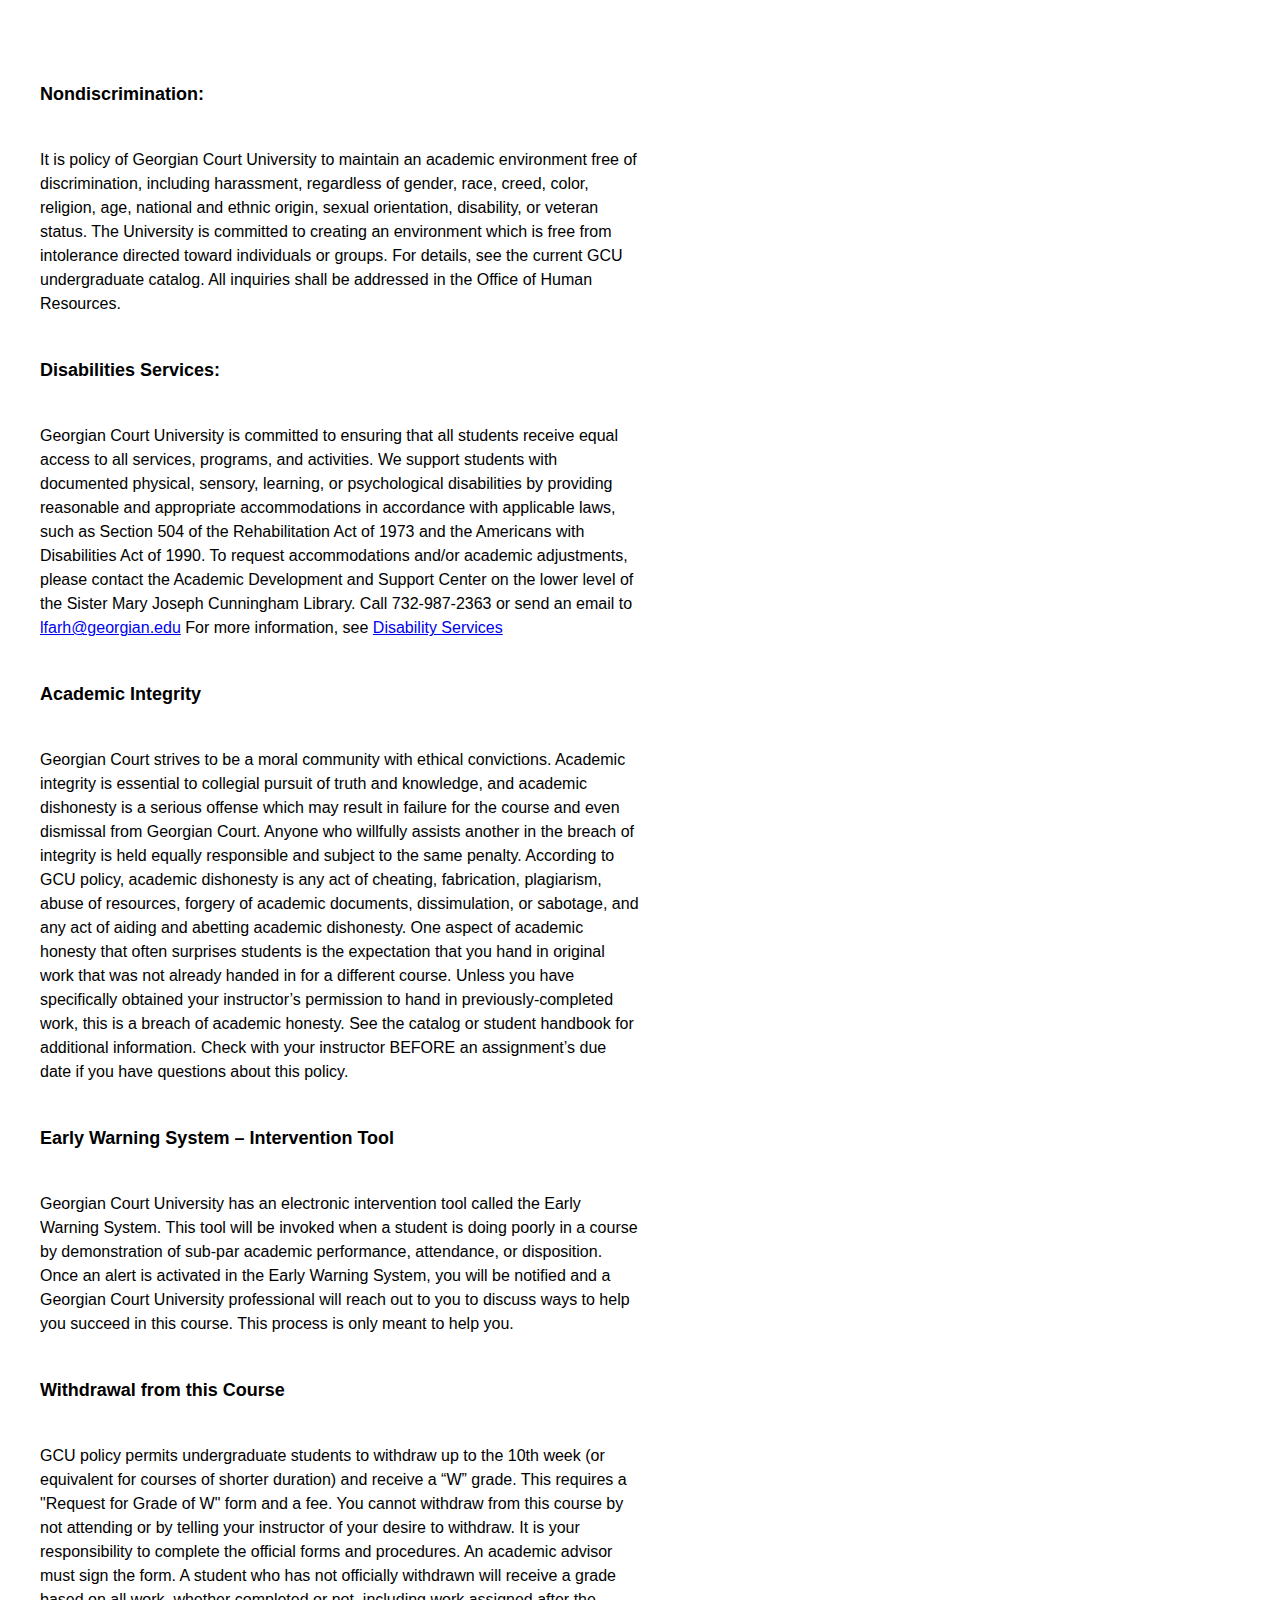
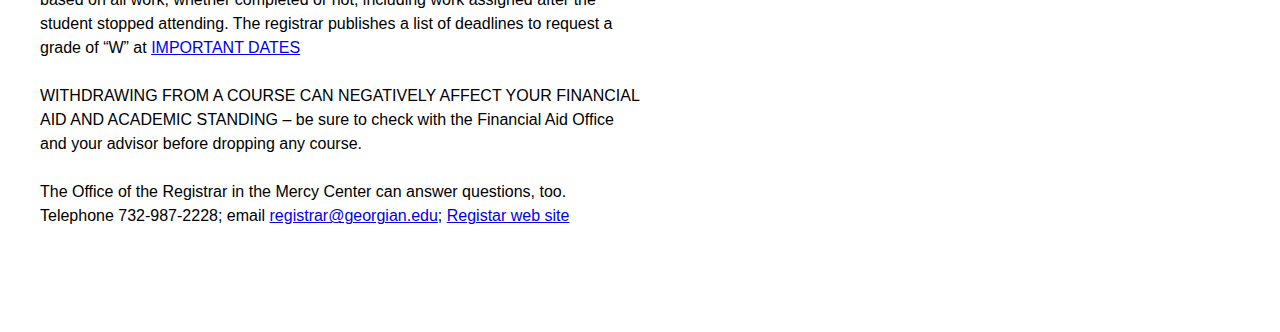
==== polcies.html @ 00dad821 "initial commit" ====
<!doctype html>
<html>
	<head>
		<meta charset="utf-8">
		<meta name="generator" content="SuperHi">
		<meta http-equiv="X-UA-Compatible" content="IE=edge">
		<meta name="viewport" content="width=device-width, initial-scale=1">
		<title>gd422</title>
		<link rel="stylesheet" href="/_base.css">
		<link rel="stylesheet" href="/style.css">
	</head>
	<body>
		<script src="/superhi.js"></script>
		<div class="polcies">
		  
		<br>
		
		<h1>
		  Nondiscrimination:
		</h1>
		<br>
		It is policy of Georgian Court University to maintain an academic environment free of discrimination, including harassment, regardless of gender, race, creed, color, religion, age, national and ethnic origin, sexual orientation, disability, or veteran status. The University is committed to creating an environment which is free from intolerance directed toward individuals or groups. For details, see the current GCU undergraduate catalog. All inquiries shall be addressed in the Office of Human Resources.
		<br><br>
		<h1>
		  Disabilities Services:
		</h1>
		
		<br>
		Georgian Court University is committed to ensuring that all students receive equal access to all services, programs, and activities. We support students with documented physical, sensory, learning, or psychological disabilities by providing reasonable and appropriate accommodations in accordance with applicable laws, such as Section 504 of the Rehabilitation Act of 1973 and the Americans with Disabilities Act of 1990. To request accommodations and/or academic adjustments, please contact the Academic Development and Support Center on the lower level of the Sister Mary Joseph Cunningham Library. Call 732-987-2363 or send an email to <a href="mailto:lfarh@georgian.edu">lfarh@georgian.edu</a> For more information, see <a href=" http://georgian.edu/academics/adsc/#disabilities-services">Disability Services</a> 
		<br><br>
		<h1>
		  Academic Integrity
		</h1>
		
		
		<br>
		Georgian Court strives to be a moral community with ethical convictions. Academic integrity is essential to collegial pursuit of truth and knowledge, and academic dishonesty is a serious offense which may result in failure for the course and even dismissal from Georgian Court. Anyone who willfully assists another in the breach of integrity is held equally responsible and subject to the same penalty. According to GCU policy, academic dishonesty is any act of cheating, fabrication, plagiarism, abuse of resources, forgery of academic documents, dissimulation, or sabotage, and any act of aiding and abetting academic dishonesty. One aspect of academic honesty that often surprises students is the expectation that you hand in original work that was not already handed in for a different course. Unless you have specifically obtained your instructor’s permission to hand in previously-completed work, this is a breach of academic honesty. See the catalog or student handbook for additional information. Check with your instructor BEFORE an assignment’s due date if you have questions about this policy.
		 <br><br>
		<h1>
		  Early Warning System – Intervention Tool
		</h1>
		<br>
		
		Georgian Court University has an electronic intervention tool called the Early Warning System. This tool will be invoked when a student is doing poorly in a course by demonstration of sub-par academic performance, attendance, or disposition.  Once an alert is activated in the Early Warning System, you will be notified and a Georgian Court University professional will reach out to you to discuss ways to help you succeed in this course.  This process is only meant to help you.
		 <br><br>
		<h1>
		  Withdrawal from this Course
		</h1>
		 <br>
		GCU policy permits undergraduate students to withdraw up to the 10th week (or equivalent for courses of shorter duration) and receive a “W” grade. This requires a "Request for Grade of W" form and a fee. You cannot withdraw from this course by not attending or by telling your instructor of your desire to withdraw. It is your responsibility to complete the official forms and procedures. An academic advisor must sign the form. A student who has not officially withdrawn will receive a grade based on all work, whether completed or not, including work assigned after the student stopped attending. The registrar publishes a list of deadlines to request a grade of “W” at <a href= http://georgian.edu/academics/registrar/important-dates/.> IMPORTANT DATES </a>
		<br>
		<br>
		WITHDRAWING FROM A COURSE CAN NEGATIVELY AFFECT YOUR FINANCIAL AID AND ACADEMIC STANDING – 
		be sure to check with the Financial Aid Office and your advisor before dropping any course.
		<br><br>
		
		The Office of the Registrar in the Mercy Center can answer questions, too. Telephone 732-987-2228; email <a href="mailto:registrar@georgian.edu">registrar@georgian.edu</a>; <a href="http://georgian.edu/academics/registrar">Registar web site</a>
		<br>
		  <br><br><br><br>
		  </div>
	</body>
</html>
---- style.css ----
@font-face {
        font-family: 'NeueHaasGroteskDisp W02';
        src: url('NHaasGroteskDSW02-55Rg.woff2') format('woff2'),
            url('NHaasGroteskDSW02-55Rg.woff') format('woff');
        font-weight: 500;
        font-style: normal;
        font-display: swap;
    }
    


body {
  font-family: 'Neuehaasgroteskregular', Arial, sans-serif;
  margin-left: 40px;
  margin-top: 40px;
  font-size: 16px;
  line-height: 1.5;
  color: #000000;
}

.polcies {
   max-width: 600px;
}

h1 {
  font-size: 18px;
  line-height: 2;
}

h2 {
  font-weight: 00;
}


.links {
  margin-top: 200px;
  
}

.class-info {
 
}

.syllabus {
  margin-left: 80px;
  margin-top: 100px;
}

.hover-title {
  display: inline;
  pointer-events: auto;
  cursor: pointer;
}

.description, .objectives {
  max-width: 600px;
}

.policies {
 
  max-width: 600px;
}

.week1 {
  
}

.projects {
  margin-left: 150px;
  margin-top: 30px;
  margin-bottom: 50px;
}

.week8, .week4, .week9, .week6 {
  max-width: 600px;
}

.weeks {
    font-family: 'Neuehaasgroteskregular', Arial, sans-serif;
margin-left: 100px;
  
 
 column-width: 300px;
  line-height: 1.5;
  color: #000000;
  
}


.hover-image {
  visibility: hidden;
}



body:not(.mobile) .hover-title:hover + .hover-image {
  visibility: visible;
  pointer-events: none;
}

.hover-image {
  display: flex;
  position: fixed;
  top: 50%;
  left: 50%;
  transform: translate(-50%, -50%);
  z-index: -1;
  pointer-events: none;
  flex-direction: column;
  align-items: center;
  justify-content: center;

  /* Change width and height to scale images */
  width: 40vw;
  height: 40vh;
}

.hover-image img {
  max-width: 100% !important;
  max-height: 100% !important;
  width: auto !important;
  height: auto !important;
  margin-bottom: 0;
}


@media (max-width: 720px) {

    body {
        
        margin-left: 20px;
        margin-top: 20px;
   
      }

      .syllabus, .policies, .projects {
        margin-left: 20px;

    
      }




}
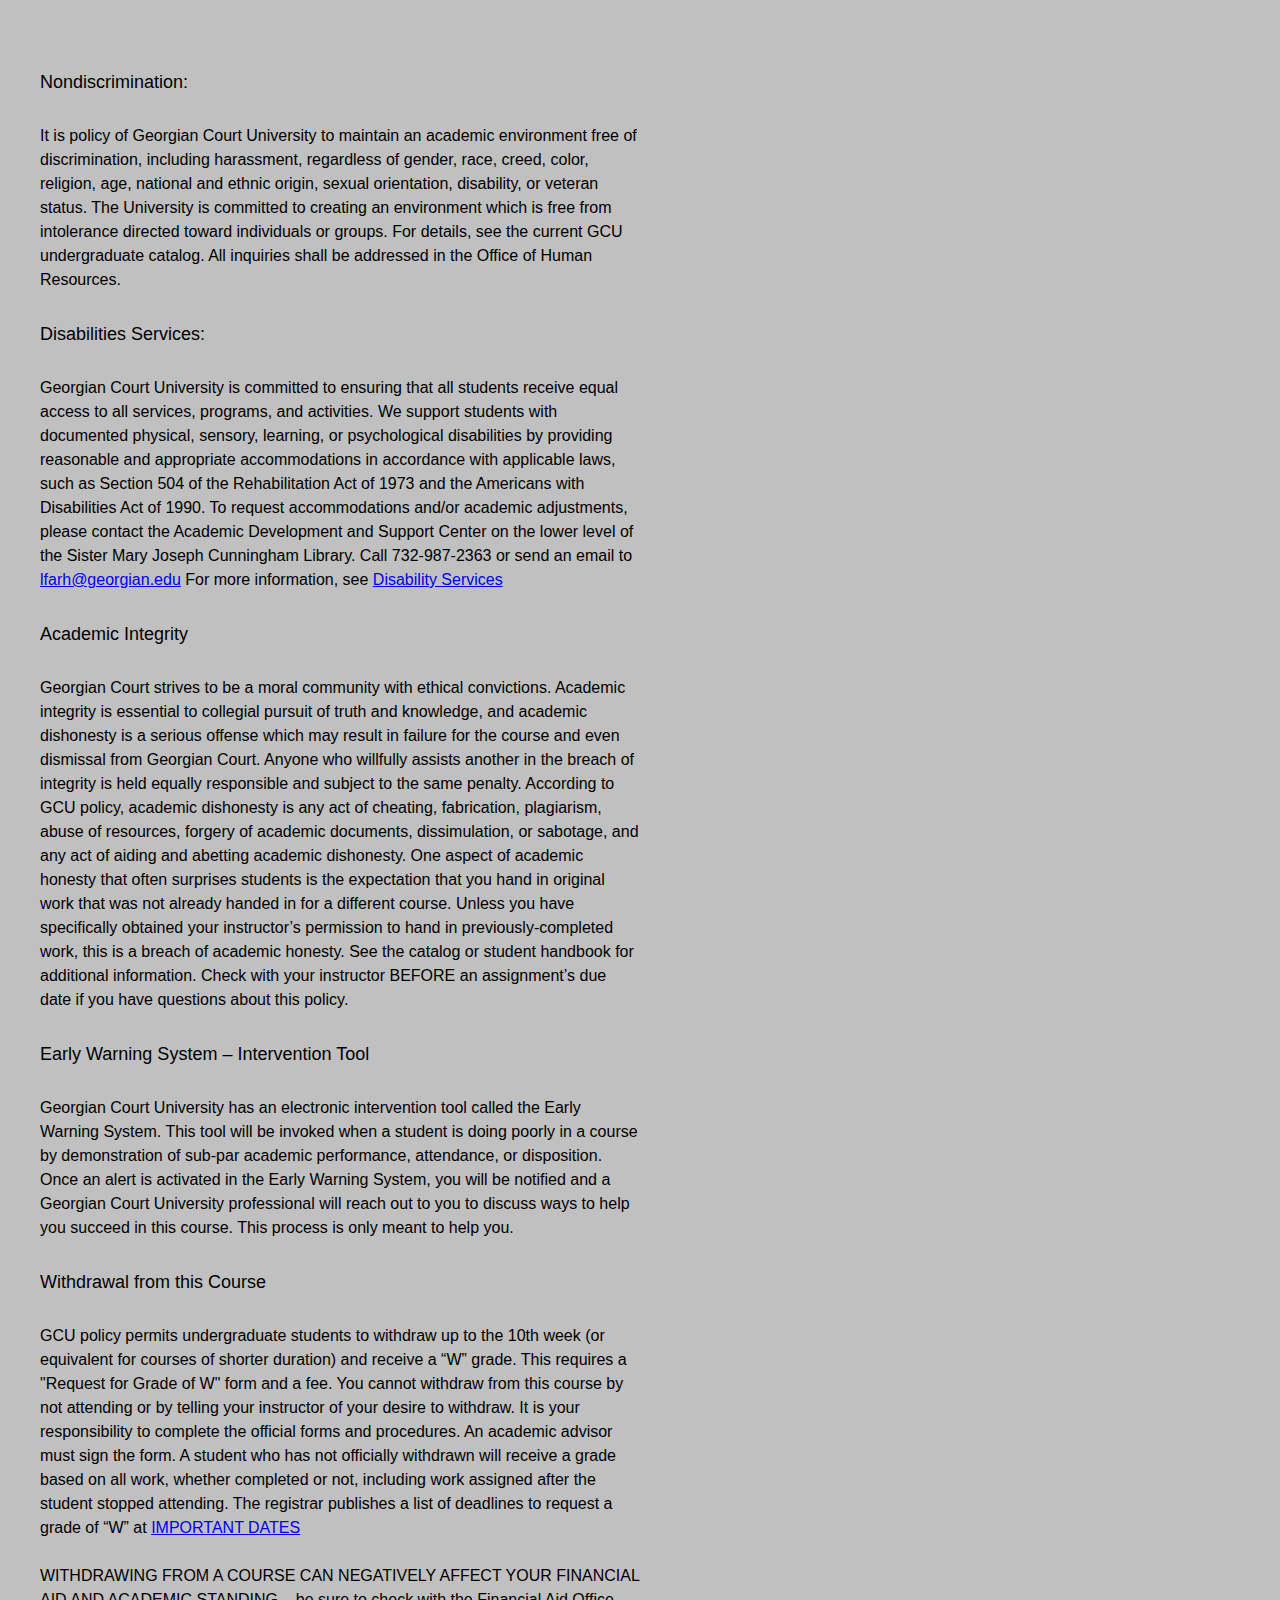
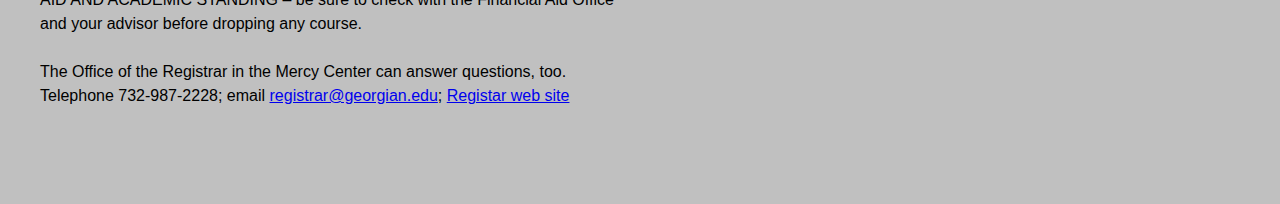
==== commit 721442eb: "Update polcies.html" ====
--- a/polcies.html
+++ b/polcies.html
@@ -6,12 +6,12 @@
 		<meta name="generator" content="SuperHi">
 		<meta http-equiv="X-UA-Compatible" content="IE=edge">
 		<meta name="viewport" content="width=device-width, initial-scale=1">
-		<title>gd422</title>
-		<link rel="stylesheet" href="/_base.css">
-		<link rel="stylesheet" href="/style.css">
+		<title>gd322</title>
+		<link rel="stylesheet" href="base.css">
+		<link rel="stylesheet" href="style.css"> 
 	</head>
 	<body>
-		<script src="/superhi.js"></script>
+		
 		<div class="polcies">
 		  
 		<br>
--- a/base.css
+++ b/base.css
@@ -0,0 +1,60 @@
+html, body, div, span, applet, object, iframe,
+h1, h2, h3, h4, h5, h6, p, blockquote, pre,
+a, abbr, acronym, address, big, cite, code,
+del, dfn, em, img, ins, kbd, q, s, samp,
+small, strike, strong, sub, sup, tt, var,
+b, u, i, center,
+dl, dt, dd, ol, ul, li,
+fieldset, form, label, legend,
+table, caption, tbody, tfoot, thead, tr, th, td,
+article, aside, canvas, details, embed,
+figure, figcaption, footer, header, hgroup,
+menu, nav, output, ruby, section, summary,
+time, mark, audio, video {
+  margin: 0;
+  padding: 0;
+  border: 0;
+  font-size: 100%;
+  font: inherit;
+  vertical-align: baseline;
+}
+
+article, aside, details, figcaption, figure,
+footer, header, hgroup, menu, nav, section {
+  display: block;
+}
+body {
+  line-height: 1;
+}
+ol, ul {
+  list-style: none;
+}
+blockquote, q {
+  quotes: none;
+}
+blockquote:before, blockquote:after,
+q:before, q:after {
+  content: '';
+  content: none;
+}
+table {
+  border-collapse: collapse;
+  border-spacing: 0;
+}
+
+img, iframe {
+  vertical-align: bottom;
+  max-width: 100%;
+}
+
+input, textarea, select {
+  font: inherit;
+}
+
+* {
+  -webkit-box-sizing: border-box;
+  -moz-box-sizing: border-box;
+  box-sizing: border-box;
+  -webkit-font-smoothing: antialiased;
+  text-rendering: optimizeLegibility;
+}
--- a/style.css
+++ b/style.css
@@ -6,8 +6,9 @@
         font-weight: 500;
         font-style: normal;
         font-display: swap;
-    }
+     }
     
+html {background-color:	#C0C0C0}
 
 
 body {
@@ -143,4 +144,4 @@
 
 
 
-}+}
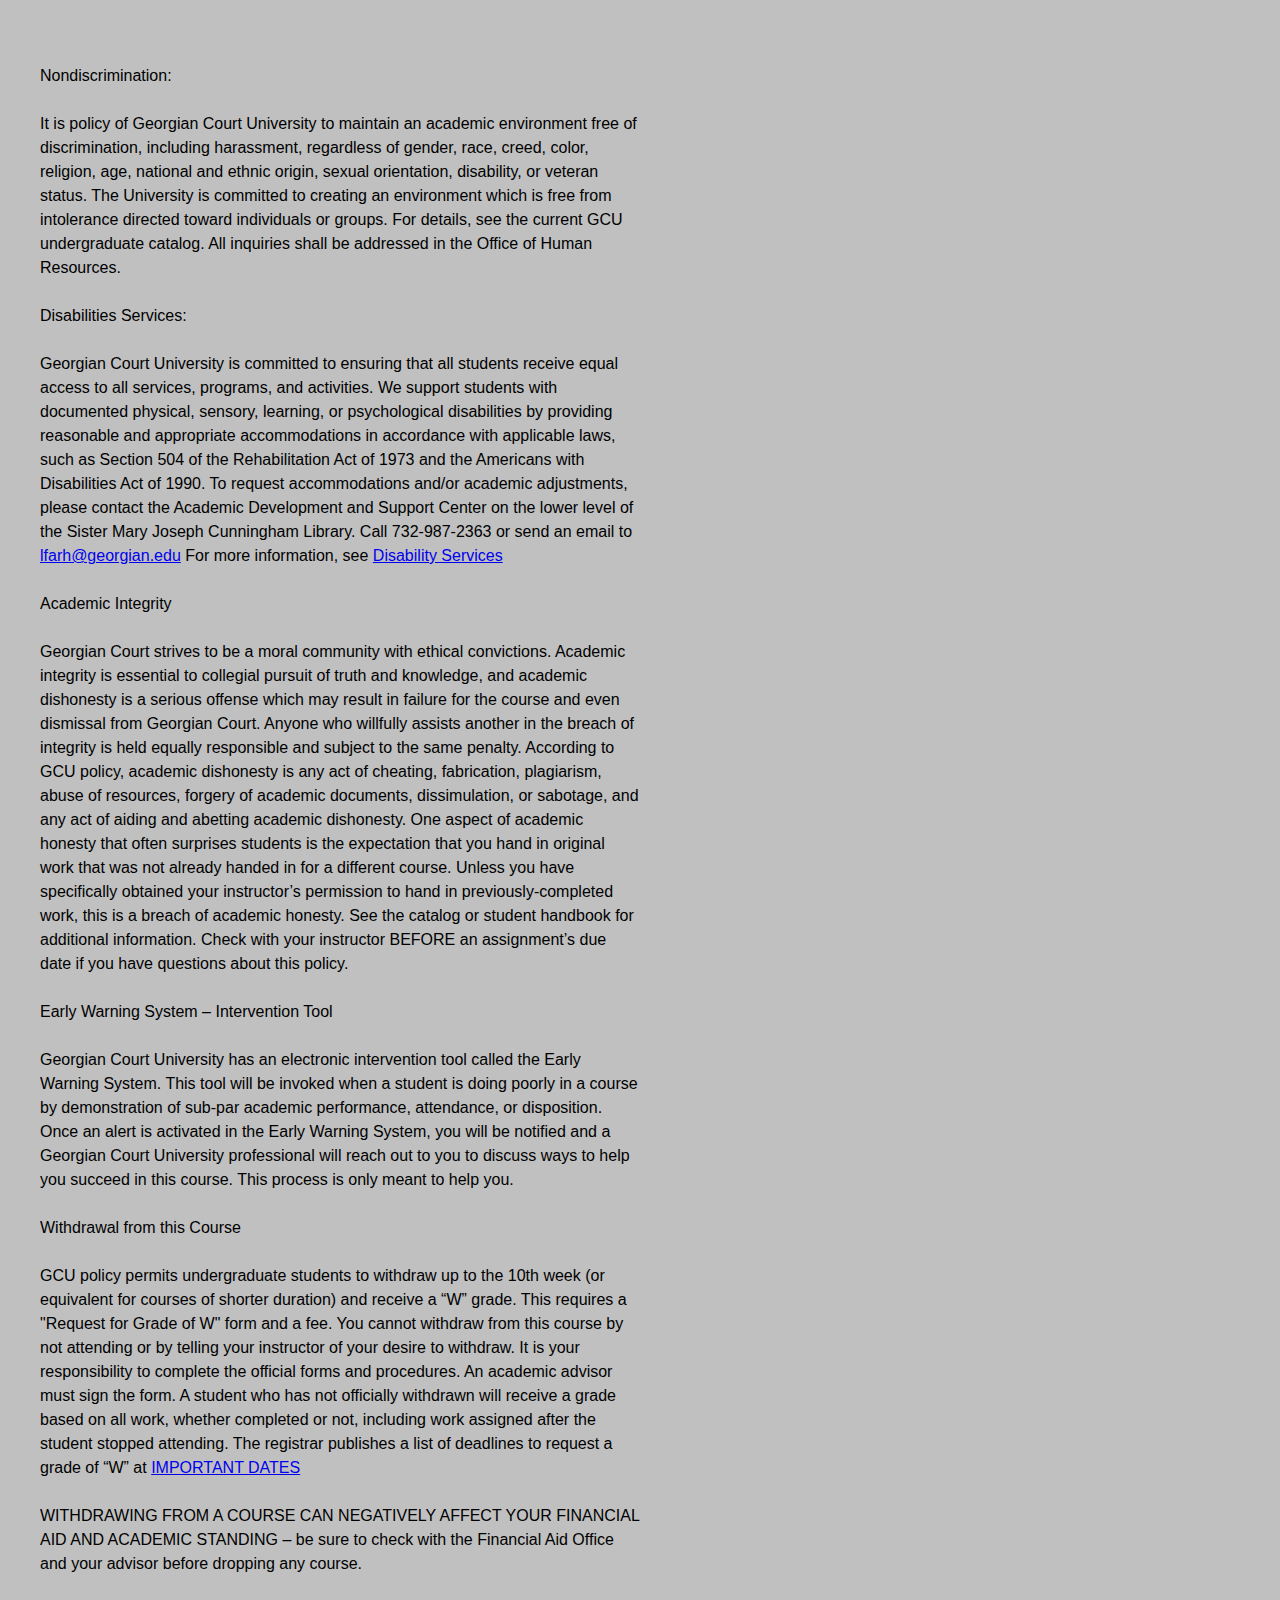
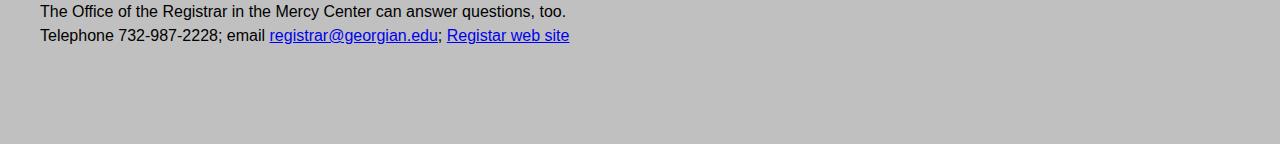
==== commit 9a3948d5: "Update polcies.html" ====
--- a/polcies.html
+++ b/polcies.html
@@ -16,37 +16,37 @@
 		  
 		<br>
 		
-		<h1>
+		<h2>
 		  Nondiscrimination:
-		</h1>
+		</h2>
 		<br>
 		It is policy of Georgian Court University to maintain an academic environment free of discrimination, including harassment, regardless of gender, race, creed, color, religion, age, national and ethnic origin, sexual orientation, disability, or veteran status. The University is committed to creating an environment which is free from intolerance directed toward individuals or groups. For details, see the current GCU undergraduate catalog. All inquiries shall be addressed in the Office of Human Resources.
 		<br><br>
-		<h1>
+		<h2>
 		  Disabilities Services:
-		</h1>
+		</h2>
 		
 		<br>
 		Georgian Court University is committed to ensuring that all students receive equal access to all services, programs, and activities. We support students with documented physical, sensory, learning, or psychological disabilities by providing reasonable and appropriate accommodations in accordance with applicable laws, such as Section 504 of the Rehabilitation Act of 1973 and the Americans with Disabilities Act of 1990. To request accommodations and/or academic adjustments, please contact the Academic Development and Support Center on the lower level of the Sister Mary Joseph Cunningham Library. Call 732-987-2363 or send an email to <a href="mailto:lfarh@georgian.edu">lfarh@georgian.edu</a> For more information, see <a href=" http://georgian.edu/academics/adsc/#disabilities-services">Disability Services</a> 
 		<br><br>
-		<h1>
+		<h2>
 		  Academic Integrity
-		</h1>
+		</h2>
 		
 		
 		<br>
 		Georgian Court strives to be a moral community with ethical convictions. Academic integrity is essential to collegial pursuit of truth and knowledge, and academic dishonesty is a serious offense which may result in failure for the course and even dismissal from Georgian Court. Anyone who willfully assists another in the breach of integrity is held equally responsible and subject to the same penalty. According to GCU policy, academic dishonesty is any act of cheating, fabrication, plagiarism, abuse of resources, forgery of academic documents, dissimulation, or sabotage, and any act of aiding and abetting academic dishonesty. One aspect of academic honesty that often surprises students is the expectation that you hand in original work that was not already handed in for a different course. Unless you have specifically obtained your instructor’s permission to hand in previously-completed work, this is a breach of academic honesty. See the catalog or student handbook for additional information. Check with your instructor BEFORE an assignment’s due date if you have questions about this policy.
 		 <br><br>
-		<h1>
+		<h2>
 		  Early Warning System – Intervention Tool
-		</h1>
+		</h2>
 		<br>
 		
 		Georgian Court University has an electronic intervention tool called the Early Warning System. This tool will be invoked when a student is doing poorly in a course by demonstration of sub-par academic performance, attendance, or disposition.  Once an alert is activated in the Early Warning System, you will be notified and a Georgian Court University professional will reach out to you to discuss ways to help you succeed in this course.  This process is only meant to help you.
 		 <br><br>
-		<h1>
+		<h2>
 		  Withdrawal from this Course
-		</h1>
+		</h2>
 		 <br>
 		GCU policy permits undergraduate students to withdraw up to the 10th week (or equivalent for courses of shorter duration) and receive a “W” grade. This requires a "Request for Grade of W" form and a fee. You cannot withdraw from this course by not attending or by telling your instructor of your desire to withdraw. It is your responsibility to complete the official forms and procedures. An academic advisor must sign the form. A student who has not officially withdrawn will receive a grade based on all work, whether completed or not, including work assigned after the student stopped attending. The registrar publishes a list of deadlines to request a grade of “W” at <a href= http://georgian.edu/academics/registrar/important-dates/.> IMPORTANT DATES </a>
 		<br>
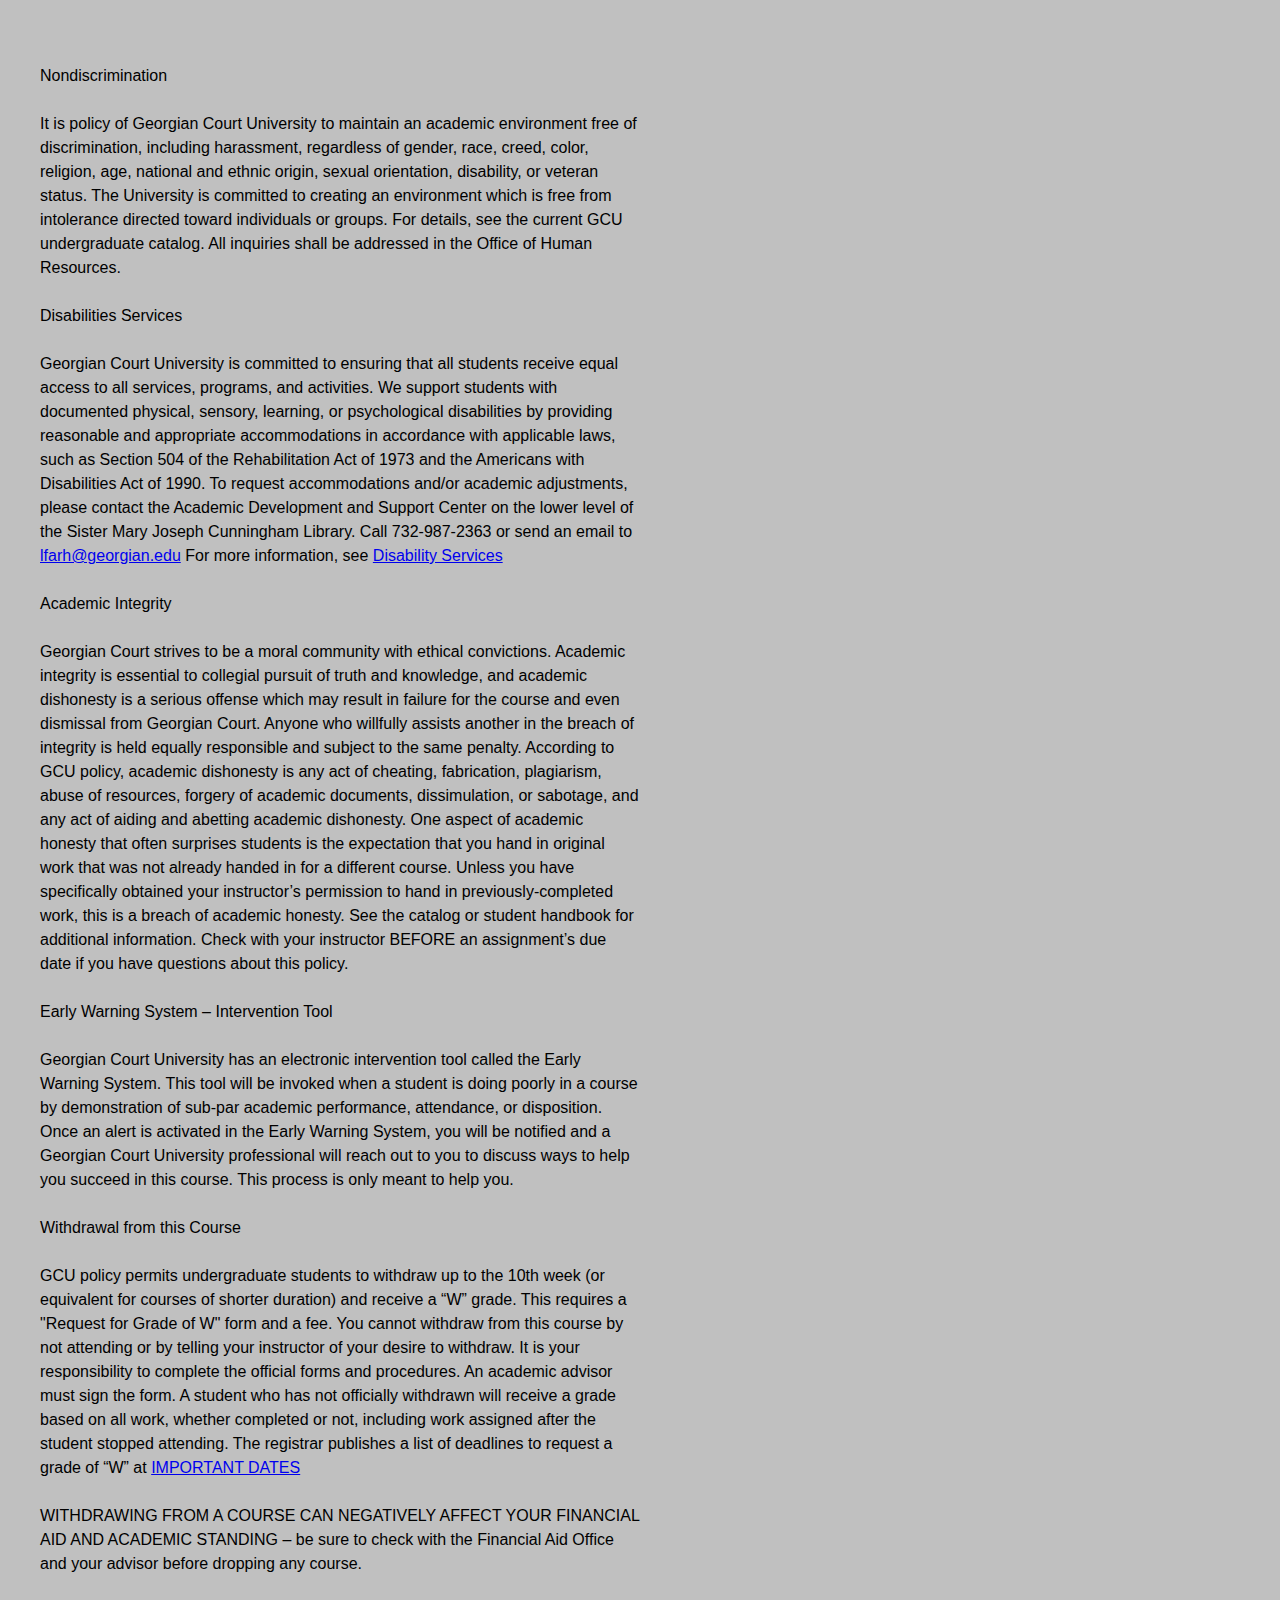
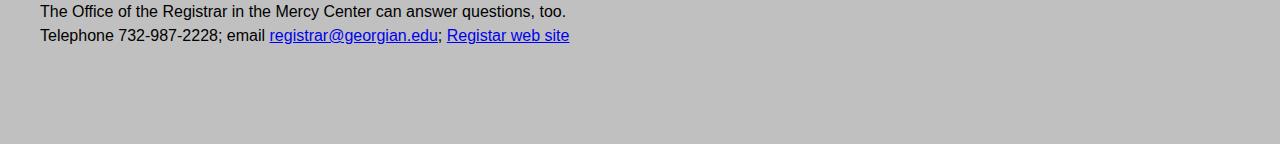
==== commit 10778de6: "Update polcies.html" ====
--- a/polcies.html
+++ b/polcies.html
@@ -17,13 +17,13 @@
 		<br>
 		
 		<h2>
-		  Nondiscrimination:
+		  Nondiscrimination
 		</h2>
 		<br>
 		It is policy of Georgian Court University to maintain an academic environment free of discrimination, including harassment, regardless of gender, race, creed, color, religion, age, national and ethnic origin, sexual orientation, disability, or veteran status. The University is committed to creating an environment which is free from intolerance directed toward individuals or groups. For details, see the current GCU undergraduate catalog. All inquiries shall be addressed in the Office of Human Resources.
 		<br><br>
 		<h2>
-		  Disabilities Services:
+		  Disabilities Services
 		</h2>
 		
 		<br>
